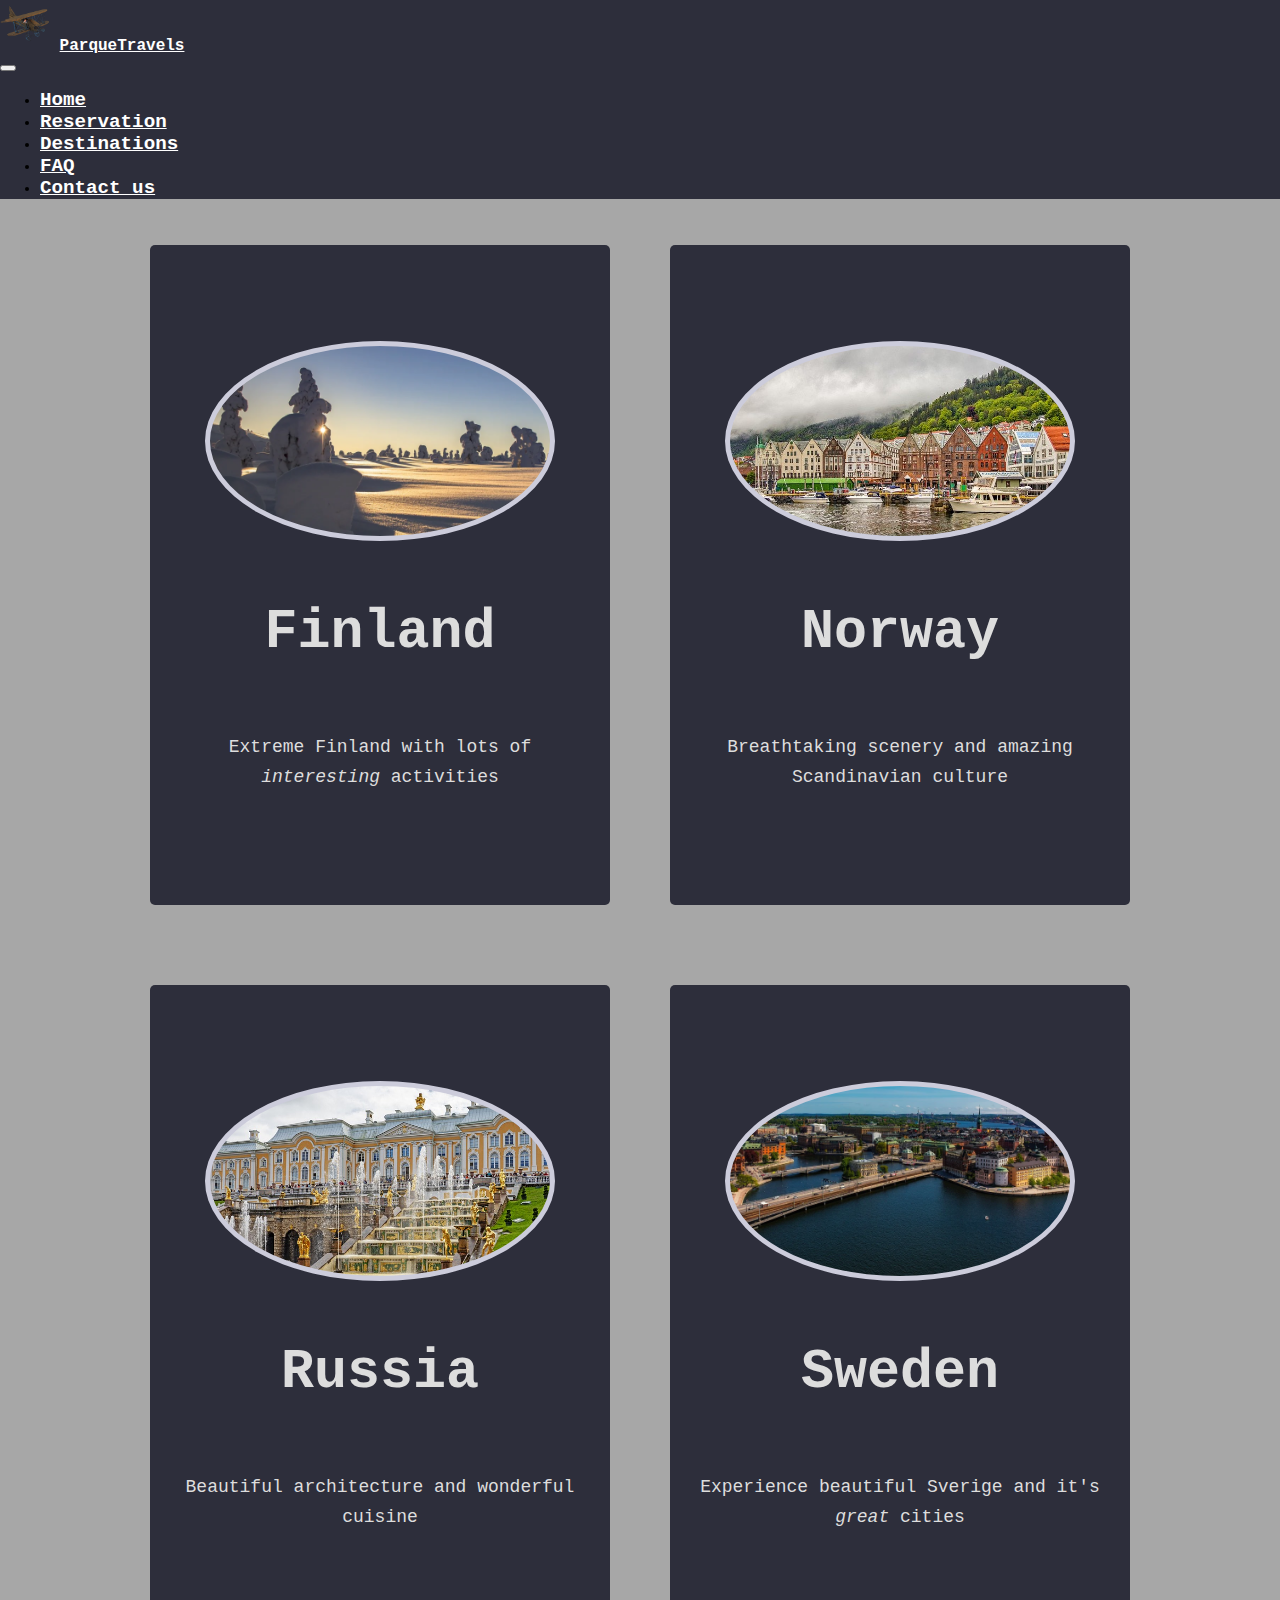
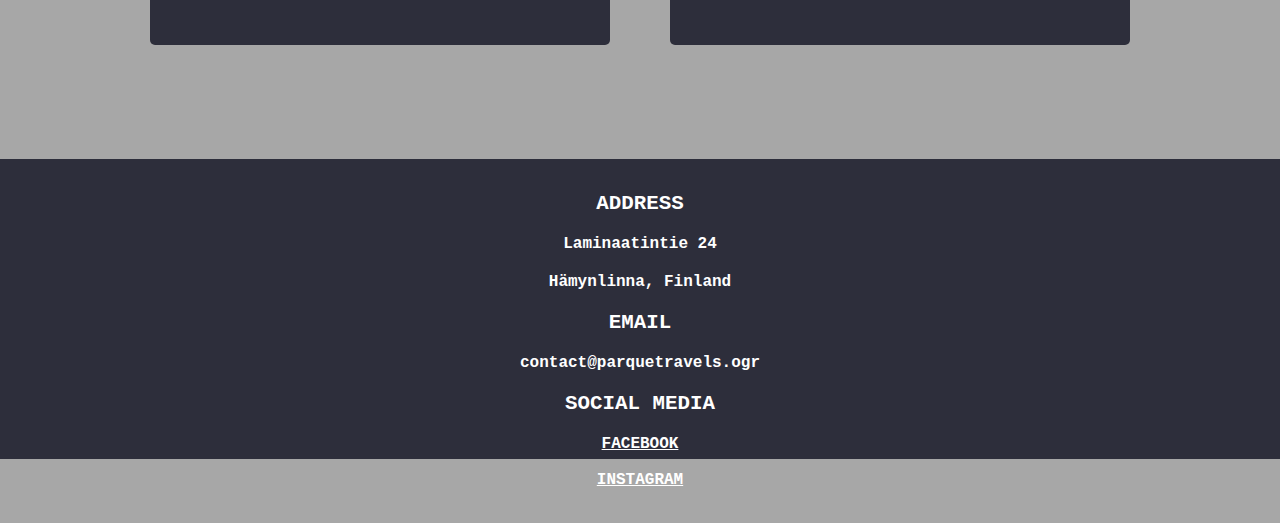
==== destinations.html @ 7003bc81 "Files from the original project" ====
<!DOCTYPE html>
<html lang="en">
<head>
    <meta charset="UTF-8">
    <meta name="viewport" content="width=device-width, initial-scale=1.0">
    <meta name="description" content="Destinations page, containing all the travel destination countries.">
    <meta name="author" content="Waltteri Grek, Joona Heinonen, Joel Kailanto,Erik Kihn">
    <title>Destinations</title>

    <link rel="stylesheet" href="css/joona.css">
    <link rel="stylesheet" href="https://stackpath.bootstrapcdn.com/bootstrap/4.1.3/css/bootstrap.min.css" 
    integrity="sha384-MCw98/SFnGE8fJT3GXwEOngsV7Zt27NXFoaoApmYm81iuXoPkFOJwJ8ERdknLPMO" crossorigin="anonymous">
    <link rel="stylesheet" type="text/css" href="css/new.css">
</head>
<body>
    <!-- navbar -->
  <nav class="navbar navbar-expand-md">
    <div class="logo-image">
      <img src="images/woodenplane+pirate.png" style="width: 50px;" alt="logo">
    <a class="navbar-brand" href="https://joupe.github.io/Laminaattiparketti/index">
     ParqueTravels
    </a>
</div>
    <button class="navbar-toggler navbar-dark" type="button" data-toggle="collapse" data-target="#main-navigation">
      <span class="navbar-toggler-icon"></span>
    </button>
    <div class="collapse navbar-collapse" id="main-navigation">
      <ul class="navbar-nav">
        <li class="nav-item">
          <a class="nav-link" href="https://joupe.github.io/Laminaattiparketti/index">Home</a>
        </li>
        <li class="nav-item">
          <a class="nav-link" href="https://joupe.github.io/Laminaattiparketti/reservation_form">Reservation</a>
        </li>
        <li class="nav-item">
          <a class="nav-link" href="https://joupe.github.io/Laminaattiparketti/destinations">Destinations</a>
        </li>
        <li class="nav-item">
          <a class="nav-link" href="https://joupe.github.io/Laminaattiparketti/faq">FAQ</a>
        </li>
        <li class="nav-item">
          
          <a class="nav-link" href="#footer" >Contact us</a>
        </li>
      </ul>
    </div>
  </nav>
<!-- navbar -->
    <div class="box-area" >
        <a href="https://joupe.github.io/Laminaattiparketti/finland" style="text-decoration: none;">
            <div class="single-box">
            <div class="img-area1"></div>
            <div class="img-text">
                <span class="header-text"><b>Finland</b></span>
                <p>Extreme Finland with lots of <i>interesting</i> activities</p>
            </div>
        </div>
        </a>
        <a href="https://joupe.github.io/Laminaattiparketti/norway" style="text-decoration: none;">
        <div class="single-box">
            <div class="img-area2"></div>
            <div class="img-text">
                <span class="header-text"><b>Norway</b></span>
                <p>Breathtaking scenery and amazing Scandinavian culture</p>
            </div>
        </div>
      </a>
    <a href="https://joupe.github.io/Laminaattiparketti/russia" style="text-decoration: none;">
        <div class="single-box">
            <div class="img-area3"></div>
            <div class="img-text">
                <span class="header-text"><b>Russia</b></span>
                <p>Beautiful architecture and wonderful cuisine</p>
            </div>
        </div>
        </a>
        <a href="https://joupe.github.io/Laminaattiparketti/sweden" style="text-decoration: none;">
        <div class="single-box">
            <div class="img-area4"></div>
            <div class="img-text">
                <span class="header-text"><b>Sweden</b></span>
                <p>Experience beautiful Sverige and it's <i>great</i> cities</p>
            </div>
        </div>
        </a>
    </div>
   <!-- Footer -->
<div id="footer"></div>
<div class="footer">
<div class="container features">
  
    <div class="row">
     
      <div class="col-lg-4 col-md-4 col-sm-4">
        <h2 class="feature-title">Address</h2>
        <p class="footpara">Laminaatintie 24</p>
        <p class="footpara">Hämynlinna, Finland</p>
        
            
       
      </div>
      <div class="col-lg-4 col-md-4 col-sm-4">
        <h2 class="feature-title">Email</h2>
        <p class="footpara">contact@parquetravels.ogr</p>
        
      </div>
      <div class="col-lg-4 col-md-4 col-sm-4"> 
        <h2 class="feature-title">Social Media</h2>  
        <div style="text-align: center;">
        <a class="linku" href="https://www.facebook.com/" >FACEBOOK</a><br><br>
        <a class="linku" href="https://www.instagram.com/" >INSTAGRAM</a></div> <br>
      
             
      </div>
    </div> 
</div>
</div>


<!-- Footer -->
<!--jQuery-->
<script src="https://code.jquery.com/jquery-3.3.1.slim.min.js" 
integrity="sha384-q8i/X+965DzO0rT7abK41JStQIAqVgRVzpbzo5smXKp4YfRvH+8abtTE1Pi6jizo" crossorigin="anonymous"></script>
<!--JavaScripot Library-->
<script src="https://stackpath.bootstrapcdn.com/bootstrap/4.1.3/js/bootstrap.min.js" 
integrity="sha384-ChfqqxuZUCnJSK3+MXmPNIyE6ZbWh2IMqE241rYiqJxyMiZ6OW/JmZQ5stwEULTy" crossorigin="anonymous"></script>
<script src="js/main.js"></script>
</body>
</html>
---- css/joona.css ----
body{
    background: #262626;
}
.box-area{
    display: flex;
    flex-direction: row;
    flex-wrap: wrap;
    justify-content: center;
    align-items: center;
}
.single-box{
    position: relative;
    display: flex;
    flex-direction: column;
    align-items: center;
    justify-content: center;
    width: 400px;
    height: 600px;
    border-radius: 5px;
    background-color: #2d2e3b;
    text-align: center;
    margin: 30px;
    padding: 30px;
}
.img-area1{
    position: relative;
    display: flex;
    justify-content: center;
    align-items: center;
    width: 300px;
    height: 150px;
    border: 5px solid #ccccdb;
    border-radius: 50%;
    margin-bottom: 20px;
    padding: 20px;
    background-size: cover;
    background-position: center center;
    background-image: url(../images/lapland-2984828_960_720.png) ;
}
.img-area2{
    position: relative;
    display: flex;
    justify-content: center;
    align-items: center;
    width: 300px;
    height: 150px;
    border: 5px solid #ccccdb;
    border-radius: 50%;
    margin-bottom: 20px;
    padding: 20px;
    background-size: cover;
    background-position: center center;
    background-image: url(../images/Norway/bergen.jpg) ;
}
.img-area3{
    position: relative;
    display: flex;
    justify-content: center;
    align-items: center;
    width: 300px;
    height: 150px;
    border: 5px solid #ccccdb;
    border-radius: 50%;
    margin-bottom: 20px;
    padding: 20px;
    background-size: cover;
    background-position: center center;
    background-image: url(../images/peterhof.jpg) ;
}
.img-area4{
    position: relative;
    display: flex;
    justify-content: center;
    align-items: center;
    width: 300px;
    height: 150px;
    border: 5px solid #ccccdb;
    border-radius: 50%;
    margin-bottom: 20px;
    padding: 20px;
    background-size: cover;
    background-position: center center;
    background-image: url(../images/stockholm-1824368_960_720.png) ;
}

.header-text{
    font-size: 55px;
    font-weight: 500;
    
    color:#ddd;
}
.img-text{
    font-family: 'Courier New', Courier, monospace;
    padding-top: 40px;
    color:#ddd;
}
.img-text p{
    font-size: 18px;
    font-weight: 400;
    padding-top: 50px;
    line-height: 30px;
    color:#ddd;
}
.single-box:hover{
    background: rgba(24, 14, 70, 0.5);
}
---- css/new.css ----
body {
  padding: 0;
  margin: 0;
  background: #a7a7a7;
  font-family: "Courier New", Courier, monospace;
}
/*--- navigation bar ---*/
.navbar {
  background: #2d2e3b;
}
.nav-link,
.navbar-brand {
  color: #fff;
  cursor: pointer;
}
.nav-link {
  margin-right: 6em !important;
  font-size: larger;
}
.navbar-brand:hover,
.nav-link:hover {
  color: #000;
}
.navbar-collapse {
  justify-content: flex-end;
}
.header {
  background-image: url(../images/laiduri.jpg);
  background-size: cover;
  background-position: center;
  position: relative;
}
.overlay {
  position: absolute;
  min-height: 100%;
  min-width: 100%;
  left: 0;
  top: 0;
  background: rgba(0, 16, 107, 0.349);
}
.description {
  left: 50%;
  position: absolute;
  top: 45%;
  transform: translate(-50%, -55%);
  text-align: center;
}

.description h1 {
  color: #ffffff;
}

.description p {
  color: #fff;
  font-size: 1.3rem;
  line-height: 1.5;
}
.description button {
  border: 1px solid #2d2e3b;
  background: #2d2e3b;
  border-radius: 0;
  color: #fff;
}

.description button:hover {
  border: 1px solid #fff;
  background: #fff;
  color: #000;
}
.features {
  margin: 4em auto;
  padding: 1em;
  position: relative;
}

.feature-title {
  color: rgb(255, 255, 255);
  font-size: 1.3rem;
  font-weight: 700;
  margin-bottom: 20px;
  text-transform: uppercase;
  text-align: center;
  font-family: "Courier New", Courier, monospace;
  background-color: #2d2e3b;
}

/*---Styling for footer links---*/
.linku,
a {
  color: rgb(255, 255, 255);
  font-size: 1rem;
  font-weight: 700;
  margin-bottom: 20px;

  text-align: center;
  font-family: "Courier New", Courier, monospace;
}
.footpara {
  color: rgb(255, 255, 255);
  font-size: 1rem;
  font-weight: 700;
  margin-bottom: 20px;

  text-align: center;
  font-family: "Courier New", Courier, monospace;
}
.form-title {
  color: #333;
  font-size: 1.3rem;
  font-weight: 700;
  margin-bottom: 20px;
  text-transform: uppercase;
}
.features img {
  -webkit-box-shadow: 1px 1px 4px rgba(0, 0, 0, 0.4);
  -moz-box-shadow: 1px 1px 4px rgba(0, 0, 0, 0.4);
  box-shadow: 1px 1px 4px rgba(0, 0, 0, 0.4);
  margin-bottom: 16px;
}
.footer {
  color: #2d2e3b;
  background-color: #2d2e3b;
  height: 300px;
}

@media (max-width: 575.98px) {
  .description {
    left: 0;
    padding: 0 15px;
    position: absolute;
    top: 10%;
    transform: none;
    text-align: center;
  }

  .description h1 {
    font-size: 2em;
  }

  .description p {
    font-size: 1.2rem;
  }

  .features {
    margin: 0;
    background-color: #2d2e3b;
  }
  html {
    scroll-behavior: smooth;
  }

  .logo-image {
    width: 46px;
    height: 46px;
    border-radius: 50%;
    overflow: hidden;
    margin-top: -6px;
  }
}
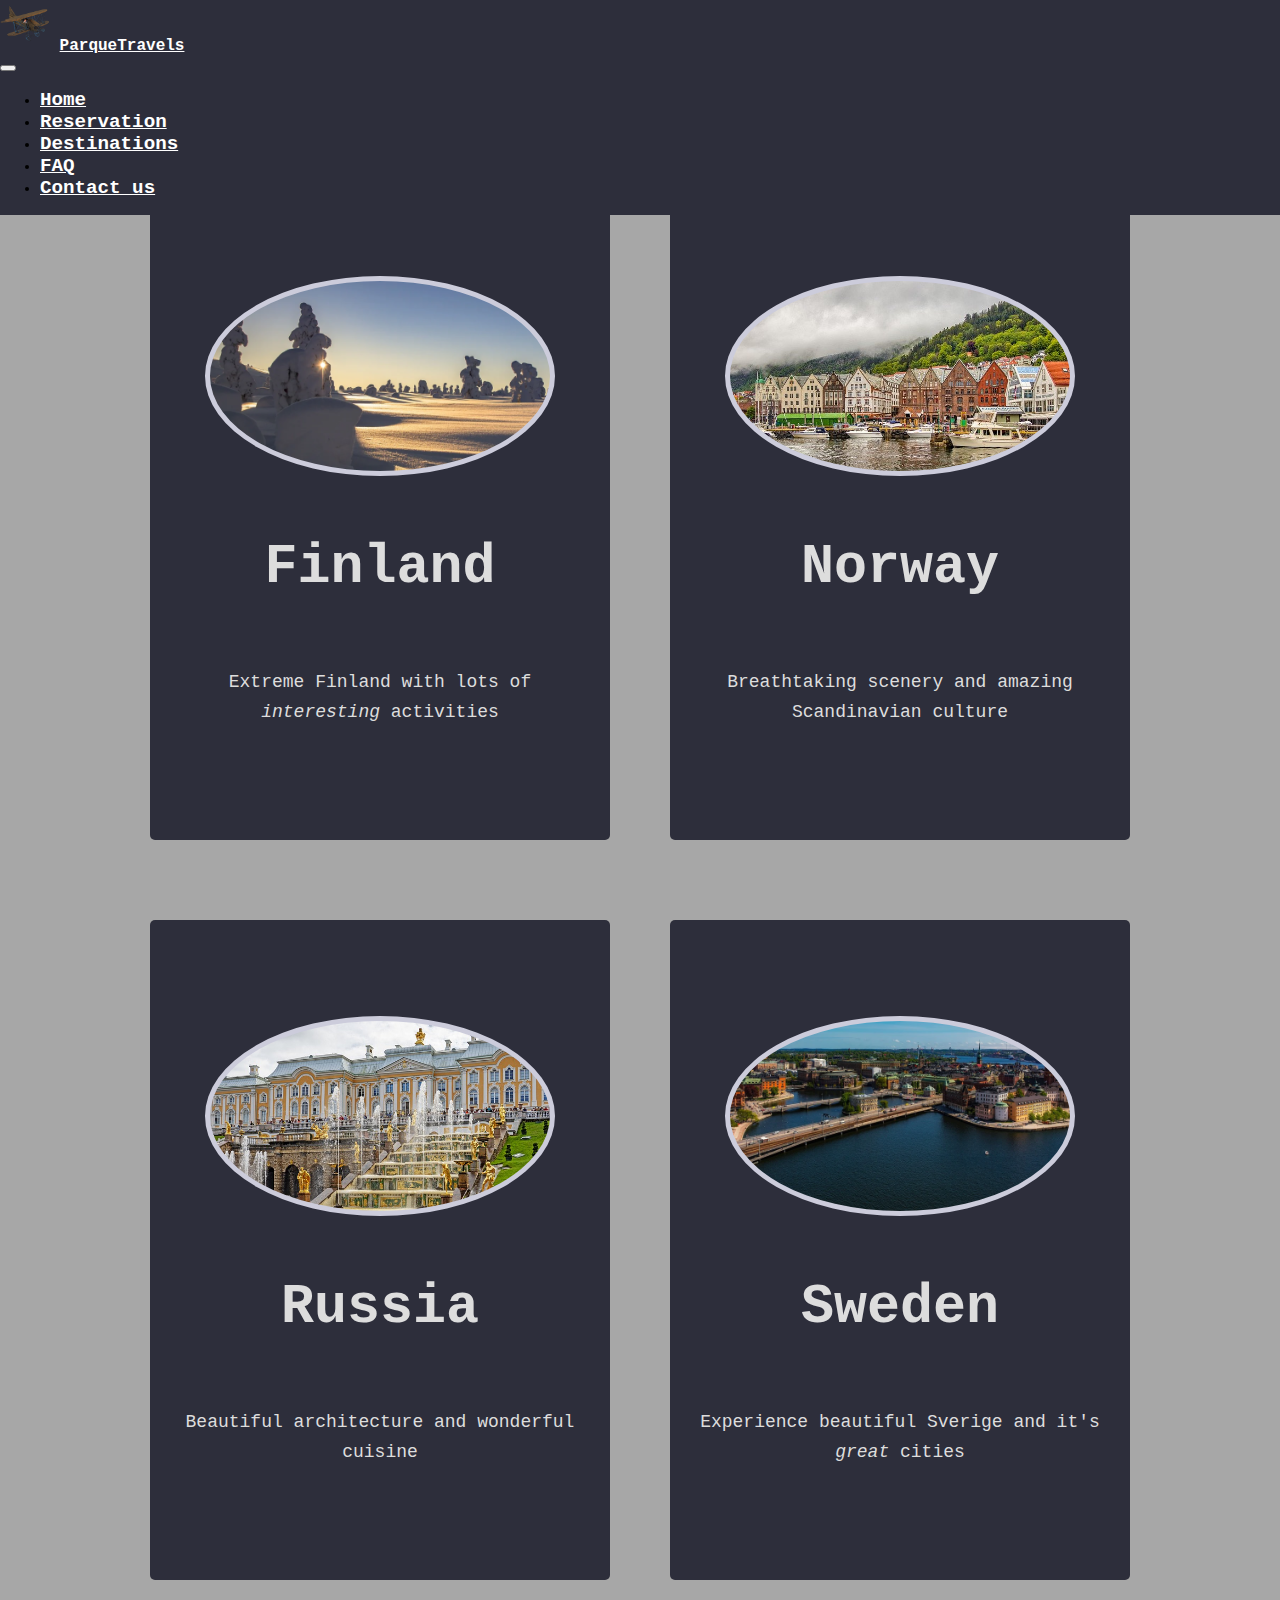
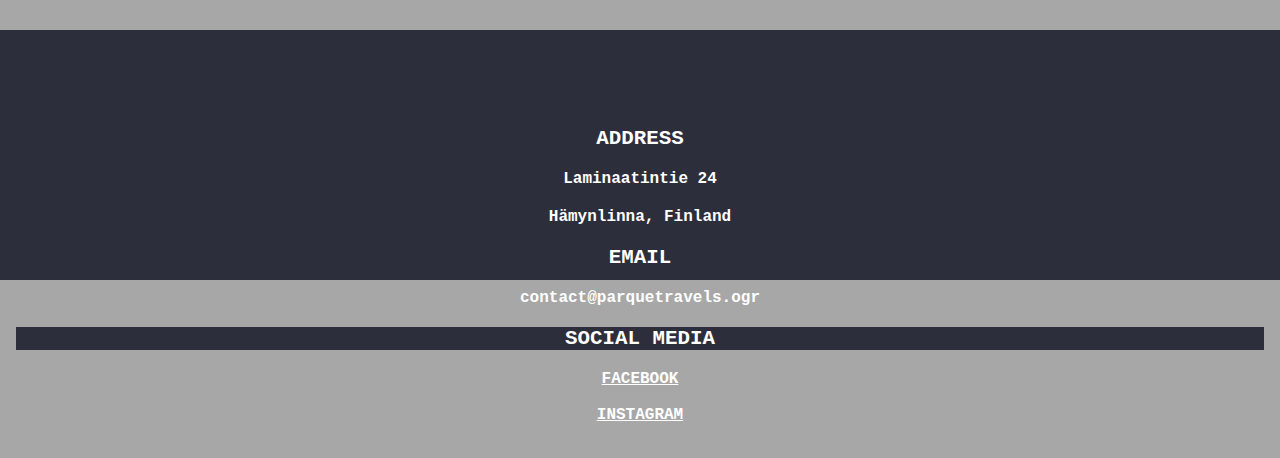
==== commit c8ca78f3: "footer, bodyclass padding" ====
--- a/destinations.html
+++ b/destinations.html
@@ -17,7 +17,7 @@
   <nav class="navbar navbar-expand-md">
     <div class="logo-image">
       <img src="images/woodenplane+pirate.png" style="width: 50px;" alt="logo">
-    <a class="navbar-brand" href="https://joupe.github.io/Laminaattiparketti/index">
+    <a class="navbar-brand" href="https://joonajah.github.io/Parquetravels2/index">
      ParqueTravels
     </a>
 </div>
@@ -27,16 +27,16 @@
     <div class="collapse navbar-collapse" id="main-navigation">
       <ul class="navbar-nav">
         <li class="nav-item">
-          <a class="nav-link" href="https://joupe.github.io/Laminaattiparketti/index">Home</a>
+          <a class="nav-link" href="https://joonajah.github.io/Parquetravels2/index">Home</a>
         </li>
         <li class="nav-item">
-          <a class="nav-link" href="https://joupe.github.io/Laminaattiparketti/reservation_form">Reservation</a>
+          <a class="nav-link" href="https://joonajah.github.io/Parquetravels2/reservation_form">Reservation</a>
         </li>
         <li class="nav-item">
-          <a class="nav-link" href="https://joupe.github.io/Laminaattiparketti/destinations">Destinations</a>
+          <a class="nav-link" href="https://joonajah.github.io/Parquetravels2/destinations">Destinations</a>
         </li>
         <li class="nav-item">
-          <a class="nav-link" href="https://joupe.github.io/Laminaattiparketti/faq">FAQ</a>
+          <a class="nav-link" href="https://joonajah.github.io/Parquetravels2/faq">FAQ</a>
         </li>
         <li class="nav-item">
           
@@ -46,8 +46,9 @@
     </div>
   </nav>
 <!-- navbar -->
+  <div class="bodyclass">
     <div class="box-area" >
-        <a href="https://joupe.github.io/Laminaattiparketti/finland" style="text-decoration: none;">
+        <a href="https://joonajah.github.io/Parquetravels2/finland" style="text-decoration: none;">
             <div class="single-box">
             <div class="img-area1"></div>
             <div class="img-text">
@@ -56,7 +57,7 @@
             </div>
         </div>
         </a>
-        <a href="https://joupe.github.io/Laminaattiparketti/norway" style="text-decoration: none;">
+        <a href="https://joonajah.github.io/Parquetravels2/norway" style="text-decoration: none;">
         <div class="single-box">
             <div class="img-area2"></div>
             <div class="img-text">
@@ -65,7 +66,7 @@
             </div>
         </div>
       </a>
-    <a href="https://joupe.github.io/Laminaattiparketti/russia" style="text-decoration: none;">
+    <a href="https://joonajah.github.io/Parquetravels2/russia" style="text-decoration: none;">
         <div class="single-box">
             <div class="img-area3"></div>
             <div class="img-text">
@@ -74,7 +75,7 @@
             </div>
         </div>
         </a>
-        <a href="https://joupe.github.io/Laminaattiparketti/sweden" style="text-decoration: none;">
+        <a href="https://joonajah.github.io/Parquetravels2/sweden" style="text-decoration: none;">
         <div class="single-box">
             <div class="img-area4"></div>
             <div class="img-text">
@@ -82,6 +83,7 @@
                 <p>Experience beautiful Sverige and it's <i>great</i> cities</p>
             </div>
         </div>
+      </div>
         </a>
     </div>
    <!-- Footer -->
--- a/css/new.css
+++ b/css/new.css
@@ -7,6 +7,11 @@
 /*--- navigation bar ---*/
 .navbar {
   background: #2d2e3b;
+  position: fixed;
+  top: 0;
+  width: 100%;
+  z-index: 99;
+  padding: 80;
 }
 .nav-link,
 .navbar-brand {
@@ -46,6 +51,9 @@
   text-align: center;
 }
 
+.bodyclass{
+    padding-top: 150px;
+}
 .description h1 {
   color: #ffffff;
 }
@@ -118,9 +126,10 @@
   margin-bottom: 16px;
 }
 .footer {
+  padding: 0.03px;
   color: #2d2e3b;
   background-color: #2d2e3b;
-  height: 300px;
+  height: 250px;
 }
 
 @media (max-width: 575.98px) {
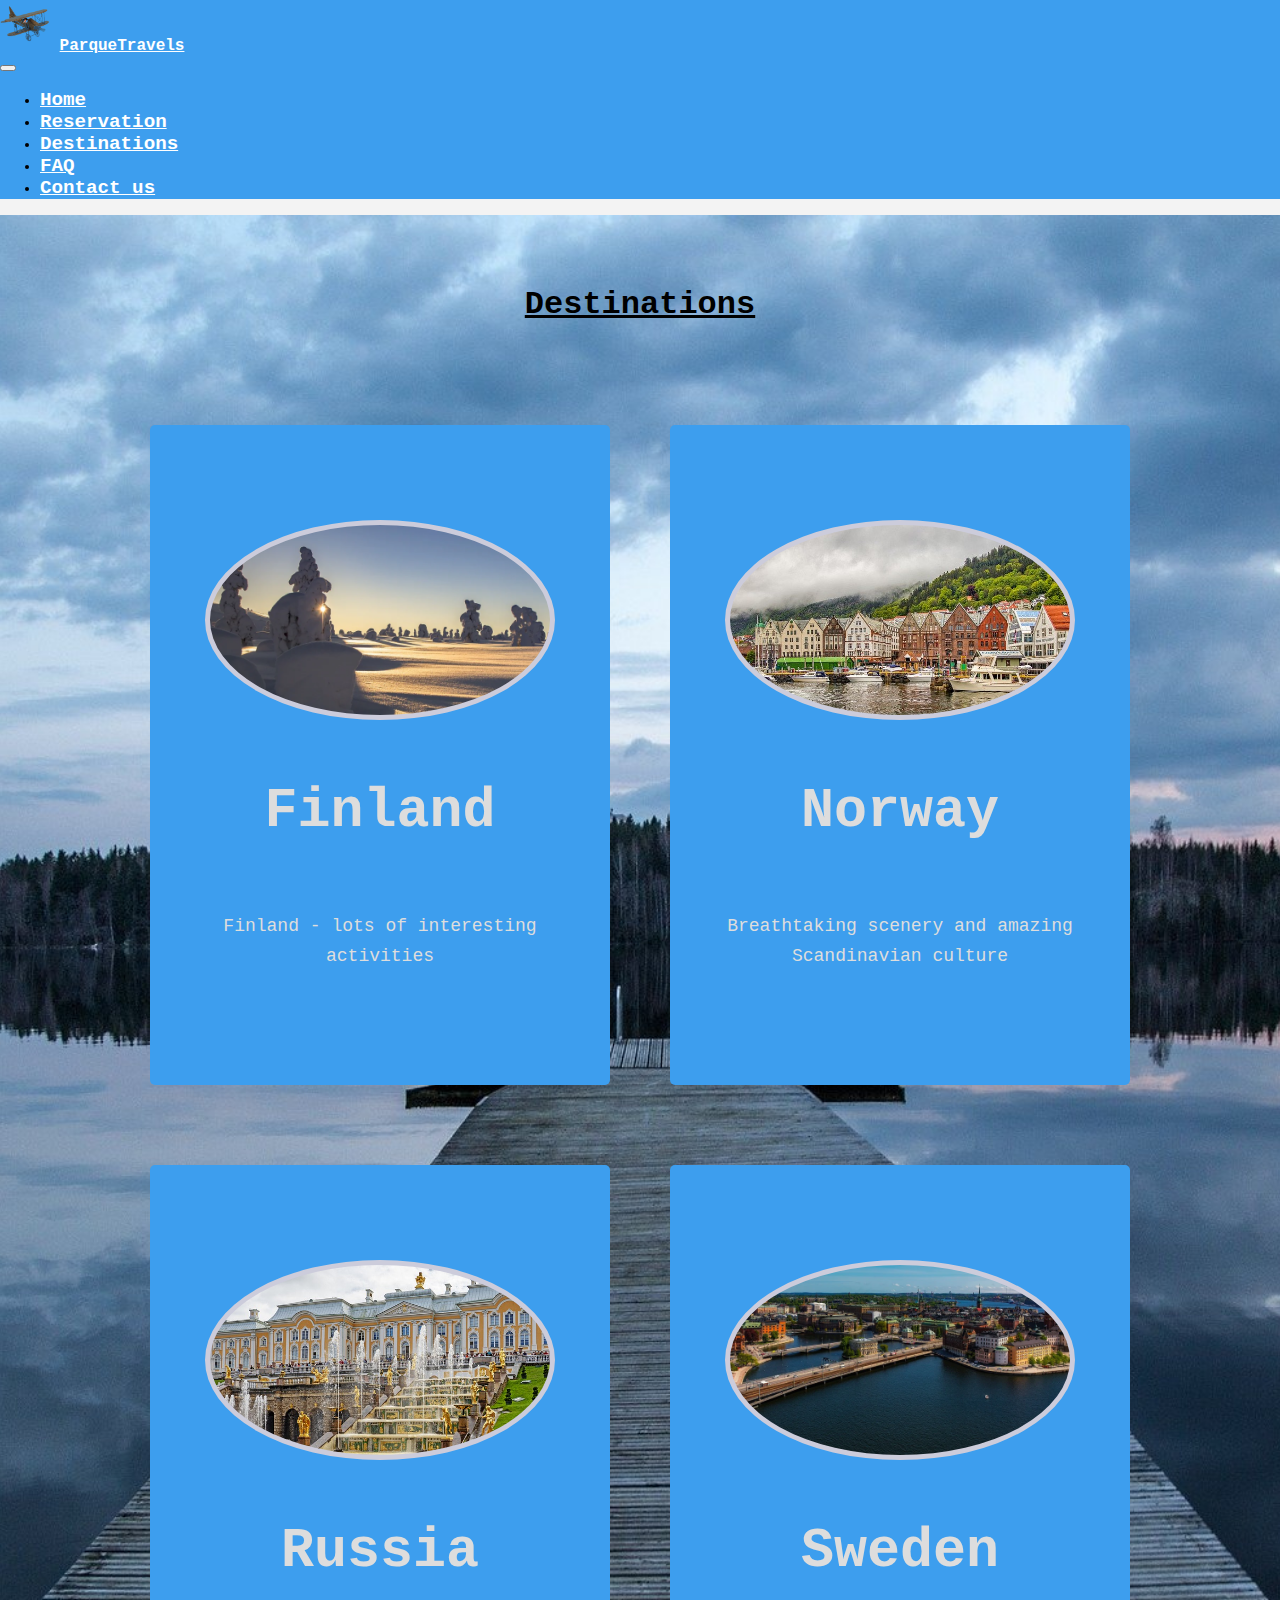
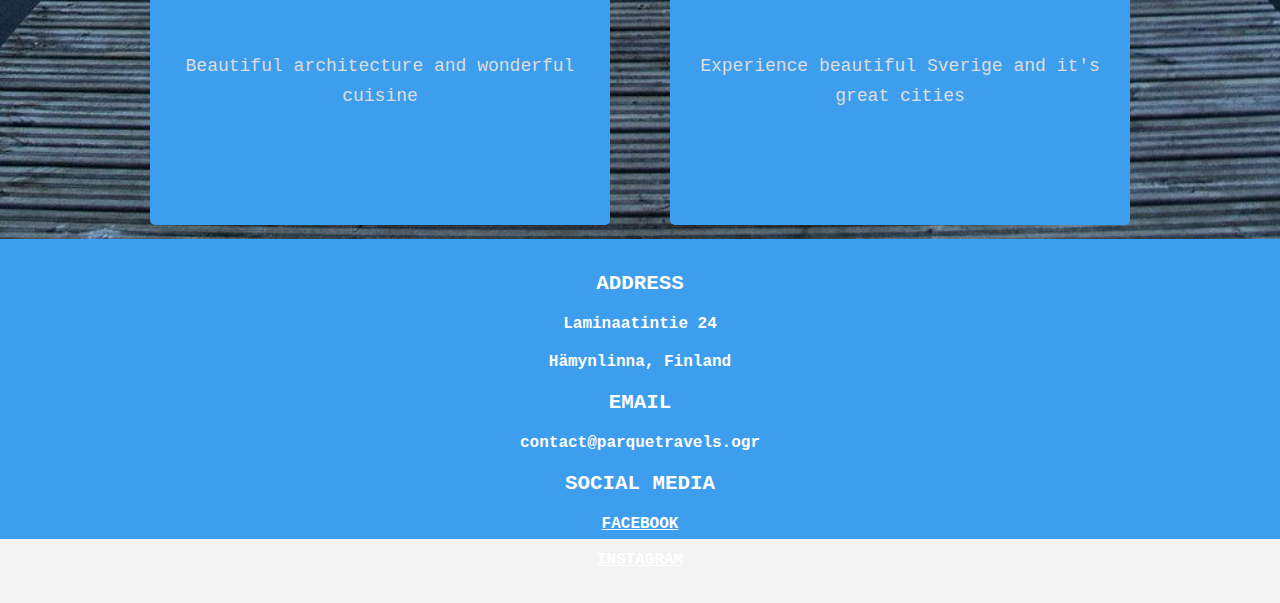
==== commit 1e6ee7ac: "Big update" ====
--- a/destinations.html
+++ b/destinations.html
@@ -13,6 +13,7 @@
     <link rel="stylesheet" type="text/css" href="css/new.css">
 </head>
 <body>
+  <div class="wrapper">
     <!-- navbar -->
   <nav class="navbar navbar-expand-md">
     <div class="logo-image">
@@ -46,14 +47,18 @@
     </div>
   </nav>
 <!-- navbar -->
-  <div class="bodyclass">
+<header class="page-header header container-fluid">
+  <div class="overlay"></div>
+<div class="dest">
+  <h1><u>Destinations</u></h1>
+</div>
     <div class="box-area" >
         <a href="https://joonajah.github.io/Parquetravels2/finland" style="text-decoration: none;">
             <div class="single-box">
             <div class="img-area1"></div>
             <div class="img-text">
                 <span class="header-text"><b>Finland</b></span>
-                <p>Extreme Finland with lots of <i>interesting</i> activities</p>
+                <p>Finland - lots of interesting activities</p>
             </div>
         </div>
         </a>
@@ -80,12 +85,13 @@
             <div class="img-area4"></div>
             <div class="img-text">
                 <span class="header-text"><b>Sweden</b></span>
-                <p>Experience beautiful Sverige and it's <i>great</i> cities</p>
+                <p>Experience beautiful Sverige and it's great cities</p>
             </div>
         </div>
-      </div>
         </a>
     </div>
+  </header>
+</div>
    <!-- Footer -->
 <div id="footer"></div>
 <div class="footer">
--- a/css/joona.css
+++ b/css/joona.css
@@ -1,5 +1,5 @@
 body{
-    background: #262626;
+    background: #3d9eee;
 }
 .box-area{
     display: flex;
@@ -17,7 +17,7 @@
     width: 400px;
     height: 600px;
     border-radius: 5px;
-    background-color: #2d2e3b;
+    background-color: #3d9eee;
     text-align: center;
     margin: 30px;
     padding: 30px;
@@ -102,5 +102,5 @@
     color:#ddd;
 }
 .single-box:hover{
-    background: rgba(24, 14, 70, 0.5);
+    background: rgba(20, 115, 223, 0.74);
 }
--- a/css/new.css
+++ b/css/new.css
@@ -1,17 +1,14 @@
 body {
   padding: 0;
   margin: 0;
-  background: #a7a7a7;
+  background: #f3f3f3;
   font-family: "Courier New", Courier, monospace;
+  
 }
 /*--- navigation bar ---*/
 .navbar {
-  background: #2d2e3b;
-  position: fixed;
-  top: 0;
-  width: 100%;
-  z-index: 99;
-  padding: 80;
+  background: #3d9eee;
+  
 }
 .nav-link,
 .navbar-brand {
@@ -21,27 +18,35 @@
 .nav-link {
   margin-right: 6em !important;
   font-size: larger;
+  align-content: center;
 }
 .navbar-brand:hover,
 .nav-link:hover {
   color: #000;
 }
 .navbar-collapse {
-  justify-content: flex-end;
+  justify-content:center;
 }
 .header {
   background-image: url(../images/laiduri.jpg);
   background-size: cover;
+  background-repeat:no-repeat;
   background-position: center;
-  position: relative;
+  position:static;
+  min-height:max-content;
+  
+}
+.wrapper {
+  min-height: 100%;
+  margin-bottom: -100px;
 }
 .overlay {
   position: absolute;
   min-height: 100%;
-  min-width: 100%;
+  
   left: 0;
   top: 0;
-  background: rgba(0, 16, 107, 0.349);
+  
 }
 .description {
   left: 50%;
@@ -51,11 +56,11 @@
   text-align: center;
 }
 
-.bodyclass{
-    padding-top: 150px;
-}
 .description h1 {
   color: #ffffff;
+}
+.btn-primary {
+  border-color: #fff;
 }
 
 .description p {
@@ -64,8 +69,8 @@
   line-height: 1.5;
 }
 .description button {
-  border: 1px solid #2d2e3b;
-  background: #2d2e3b;
+  border: 1px solid #3d9eee;
+  background: #3d9eee;
   border-radius: 0;
   color: #fff;
 }
@@ -89,7 +94,7 @@
   text-transform: uppercase;
   text-align: center;
   font-family: "Courier New", Courier, monospace;
-  background-color: #2d2e3b;
+  background-color: #3d9eee;
 }
 
 /*---Styling for footer links---*/
@@ -108,16 +113,23 @@
   font-size: 1rem;
   font-weight: 700;
   margin-bottom: 20px;
+  background-color: #3d9eee;
 
   text-align: center;
   font-family: "Courier New", Courier, monospace;
 }
 .form-title {
-  color: #333;
+  color: rgb(255, 255, 255);
   font-size: 1.3rem;
   font-weight: 700;
   margin-bottom: 20px;
   text-transform: uppercase;
+}
+.custom-control-label {
+  color:rgb(255, 255, 255);
+}
+.form_label {
+  color:rgb(255, 255, 255);
 }
 .features img {
   -webkit-box-shadow: 1px 1px 4px rgba(0, 0, 0, 0.4);
@@ -126,12 +138,18 @@
   margin-bottom: 16px;
 }
 .footer {
-  padding: 0.03px;
-  color: #2d2e3b;
-  background-color: #2d2e3b;
-  height: 250px;
+  color: #3d9eee;
+  background-color: #3d9eee;
+  height: 300px;
+  position:sticky;
+  
 }
-
+.dest {
+  color:#000;
+  text-align: center;
+  padding:50px;
+  font-family: "Courier New", Courier, monospace;
+}
 @media (max-width: 575.98px) {
   .description {
     left: 0;
@@ -152,10 +170,17 @@
 
   .features {
     margin: 0;
-    background-color: #2d2e3b;
+    background-color: #3d9eee;
   }
   html {
     scroll-behavior: smooth;
+    height: 100%;
+    
+    background: url(../images/laiduri.jpg) no-repeat center center fixed; 
+    -webkit-background-size: cover;
+    -moz-background-size: cover;
+    -o-background-size: cover;
+   background-size: cover;
   }
 
   .logo-image {
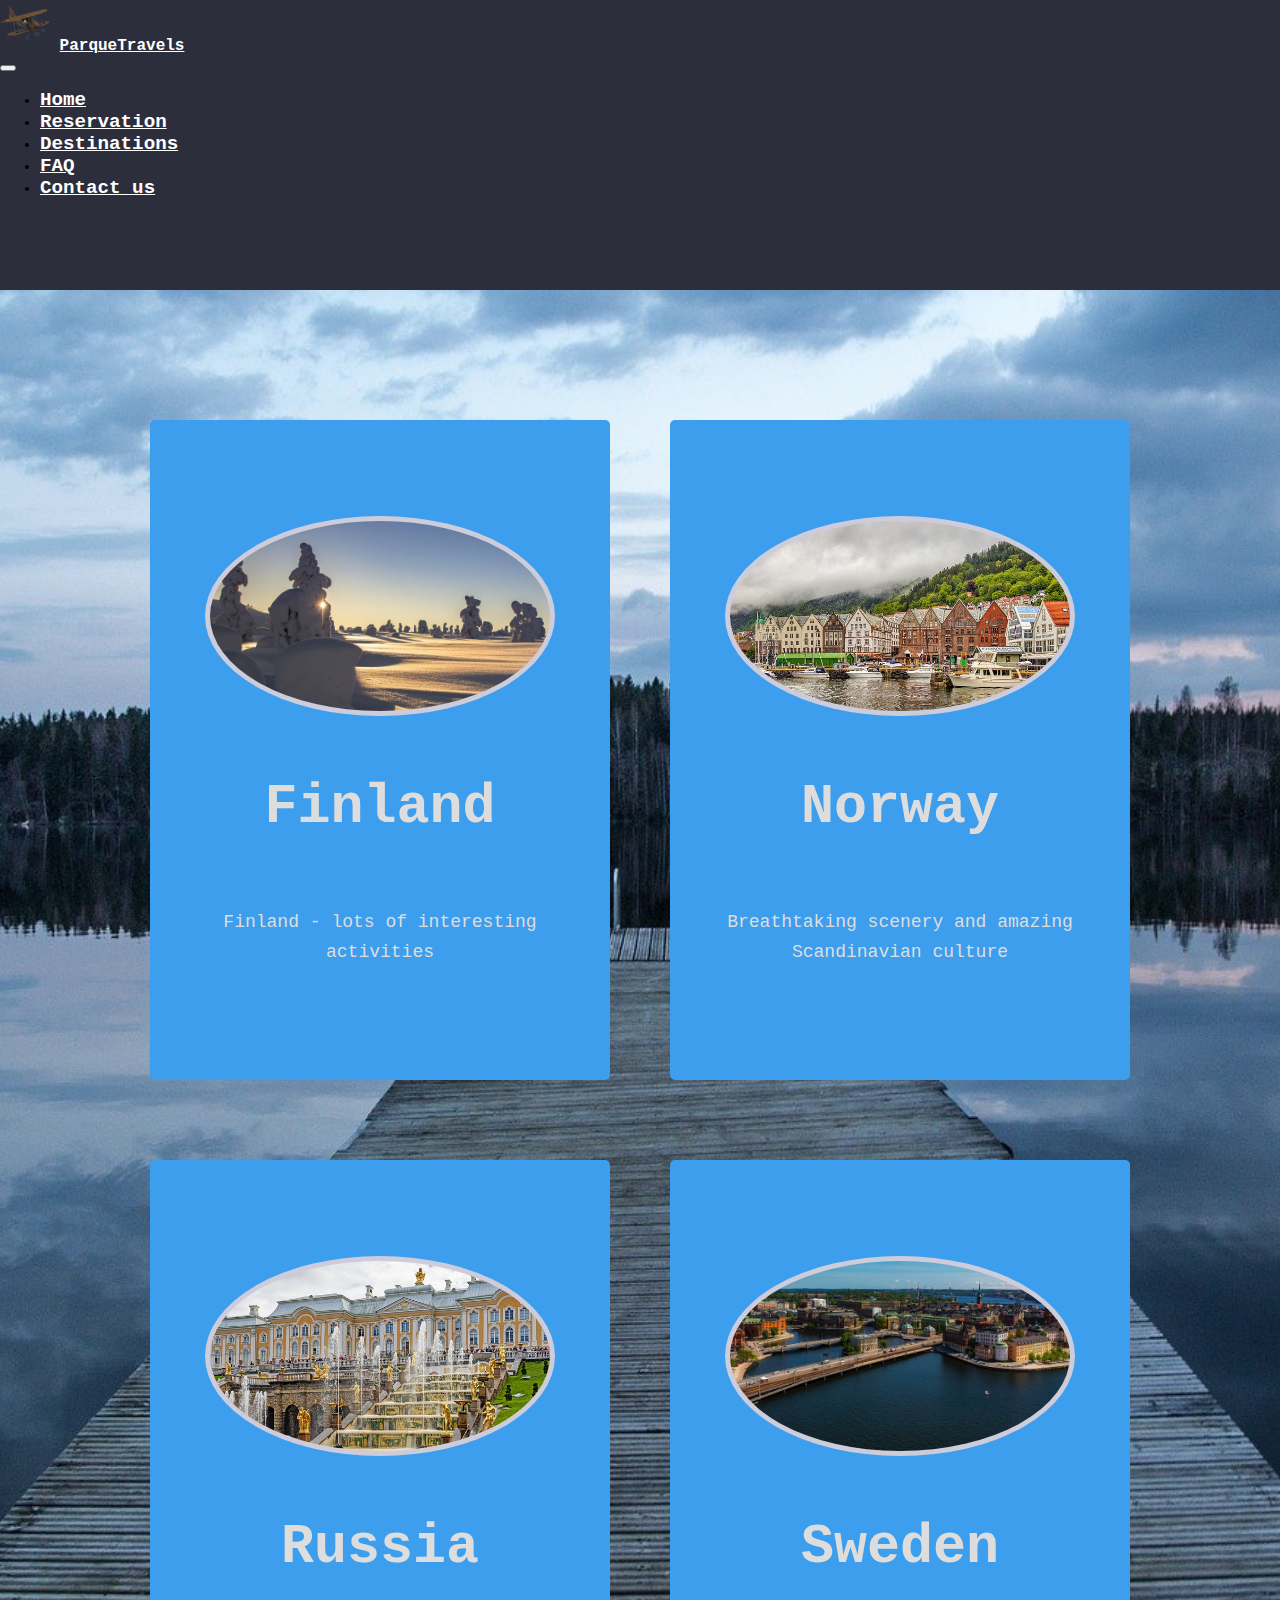
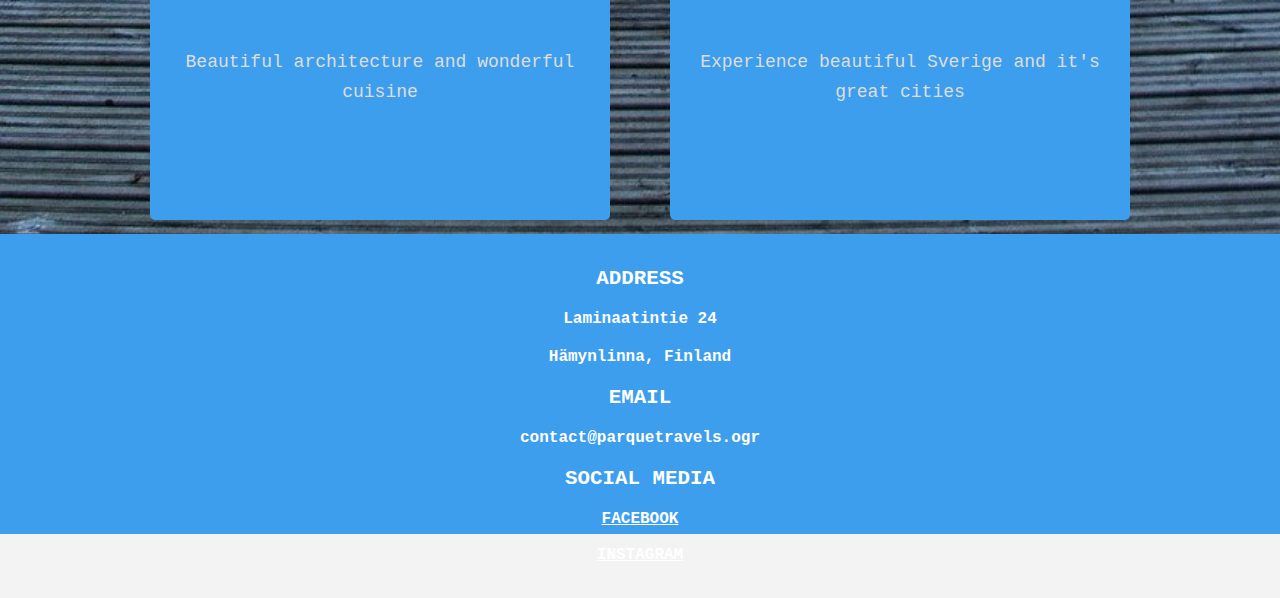
==== commit aded098a: "Merge branch 'main' into Waltteri" ====
--- a/destinations.html
+++ b/destinations.html
@@ -47,11 +47,15 @@
     </div>
   </nav>
 <!-- navbar -->
+
 <header class="page-header header container-fluid">
   <div class="overlay"></div>
 <div class="dest">
   <h1><u>Destinations</u></h1>
 </div>
+
+  <div class="bodyclass">
+
     <div class="box-area" >
         <a href="https://joonajah.github.io/Parquetravels2/finland" style="text-decoration: none;">
             <div class="single-box">
@@ -88,6 +92,7 @@
                 <p>Experience beautiful Sverige and it's great cities</p>
             </div>
         </div>
+      </div>
         </a>
     </div>
   </header>
--- a/css/new.css
+++ b/css/new.css
@@ -7,8 +7,17 @@
 }
 /*--- navigation bar ---*/
 .navbar {
+
   background: #3d9eee;
   
+
+  background: #2d2e3b;
+  position: fixed;
+  top: 0;
+  width: 100%;
+  z-index: 99;
+  padding: 80;
+
 }
 .nav-link,
 .navbar-brand {
@@ -56,6 +65,9 @@
   text-align: center;
 }
 
+.bodyclass{
+    padding-top: 100px;
+}
 .description h1 {
   color: #ffffff;
 }
@@ -138,6 +150,7 @@
   margin-bottom: 16px;
 }
 .footer {
+
   color: #3d9eee;
   background-color: #3d9eee;
   height: 300px;
@@ -149,6 +162,12 @@
   text-align: center;
   padding:50px;
   font-family: "Courier New", Courier, monospace;
+
+  padding: 0.03px;
+  color: #2d2e3b;
+  background-color: #2d2e3b;
+  height: 290px;
+
 }
 @media (max-width: 575.98px) {
   .description {
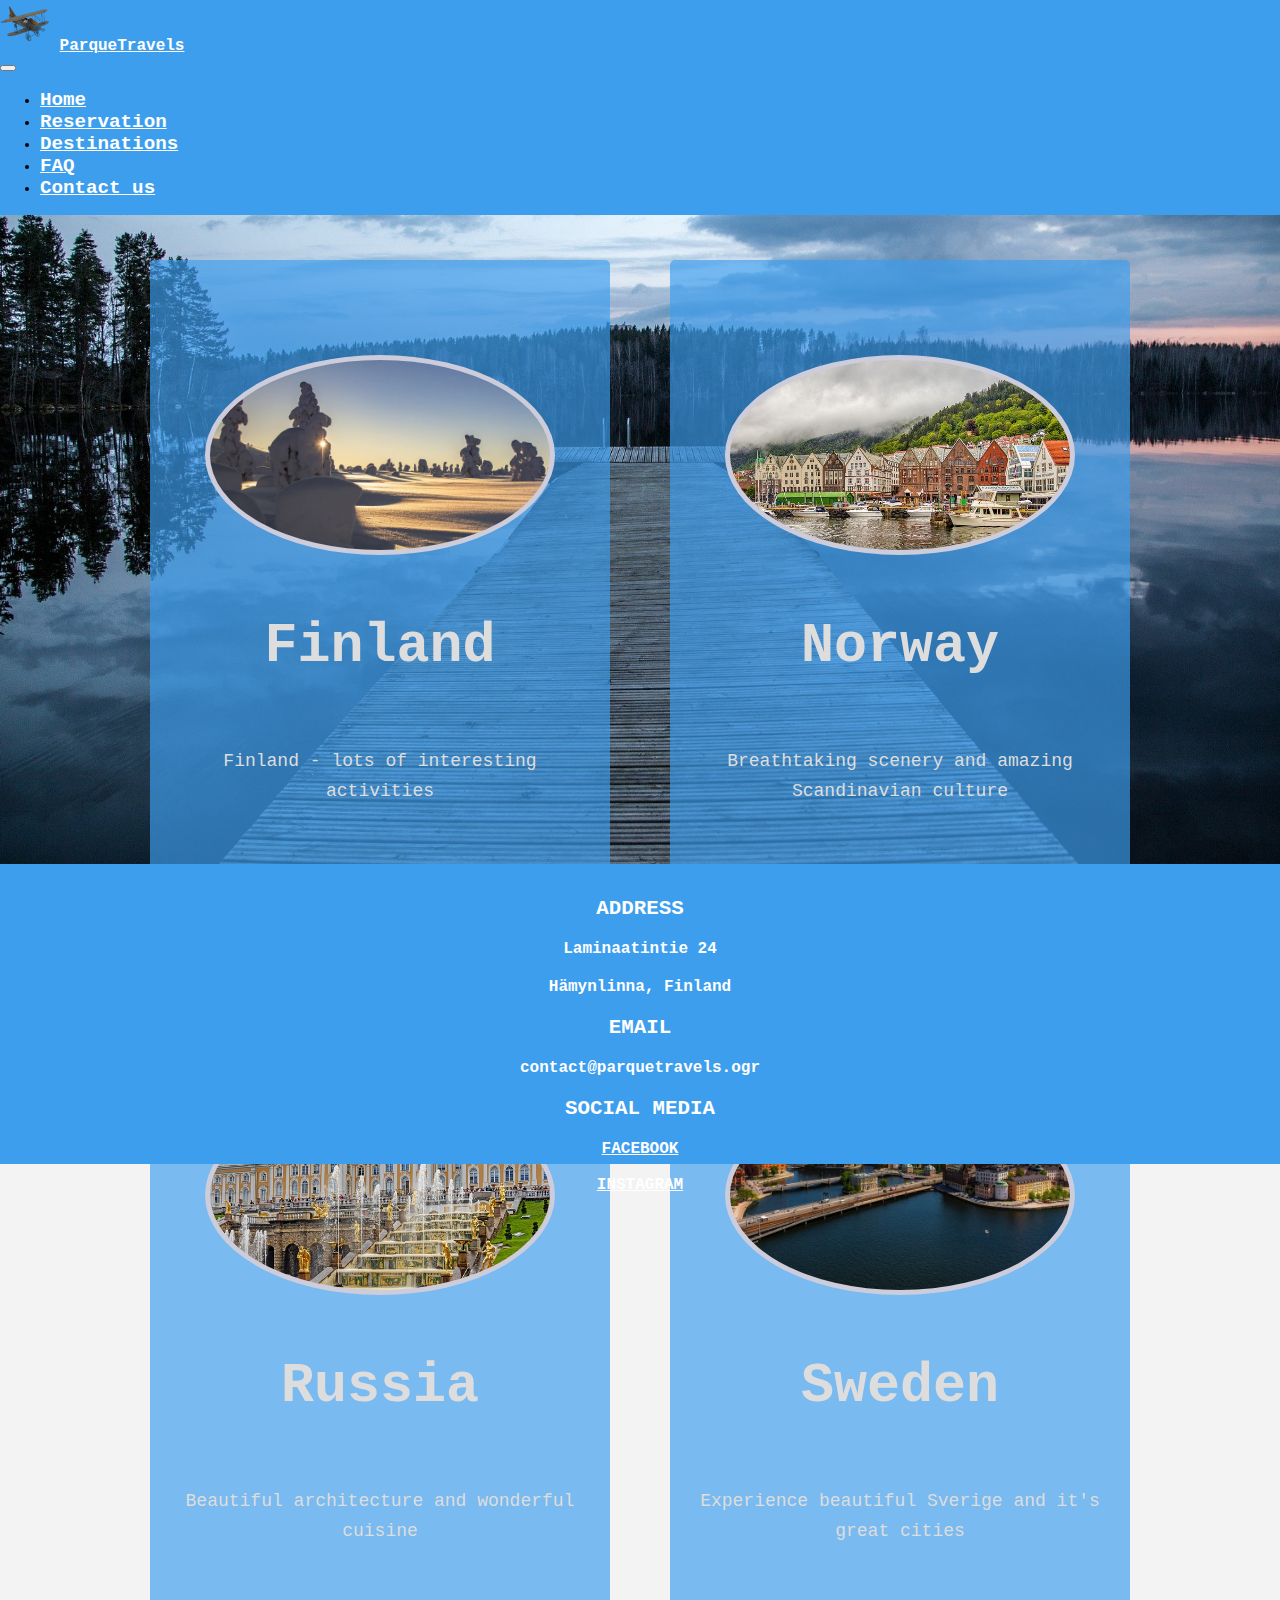
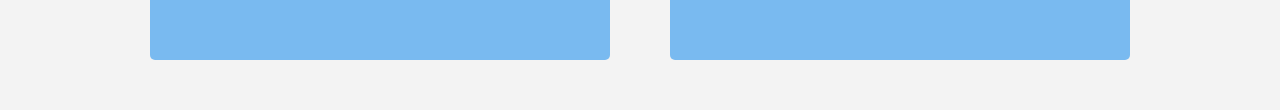
==== commit 56d50c3e: "Bug fixes of latest update" ====
--- a/destinations.html
+++ b/destinations.html
@@ -49,7 +49,7 @@
 <!-- navbar -->
 
 <header class="page-header header container-fluid">
-  <div class="overlay"></div>
+  
 <div class="dest">
   <h1><u>Destinations</u></h1>
 </div>
--- a/css/new.css
+++ b/css/new.css
@@ -9,9 +9,6 @@
 .navbar {
 
   background: #3d9eee;
-  
-
-  background: #2d2e3b;
   position: fixed;
   top: 0;
   width: 100%;
@@ -42,9 +39,13 @@
   background-repeat:no-repeat;
   background-position: center;
   position:static;
-  min-height:max-content;
-  
-}
+
+}  
+.single-box {
+  background-color: #3d9eeeab;
+}  
+  
+
 .wrapper {
   min-height: 100%;
   margin-bottom: -100px;
@@ -52,7 +53,6 @@
 .overlay {
   position: absolute;
   min-height: 100%;
-  
   left: 0;
   top: 0;
   
@@ -66,7 +66,7 @@
 }
 
 .bodyclass{
-    padding-top: 100px;
+    padding-top: 50px;
 }
 .description h1 {
   color: #ffffff;
@@ -156,17 +156,17 @@
   height: 300px;
   position:sticky;
   
+  
 }
 .dest {
   color:#000;
   text-align: center;
-  padding:50px;
-  font-family: "Courier New", Courier, monospace;
-
-  padding: 0.03px;
+  padding-top: 100px;
+  font-family: "Courier New", Courier, monospace;
+  
   color: #2d2e3b;
-  background-color: #2d2e3b;
-  height: 290px;
+  
+  
 
 }
 @media (max-width: 575.98px) {
